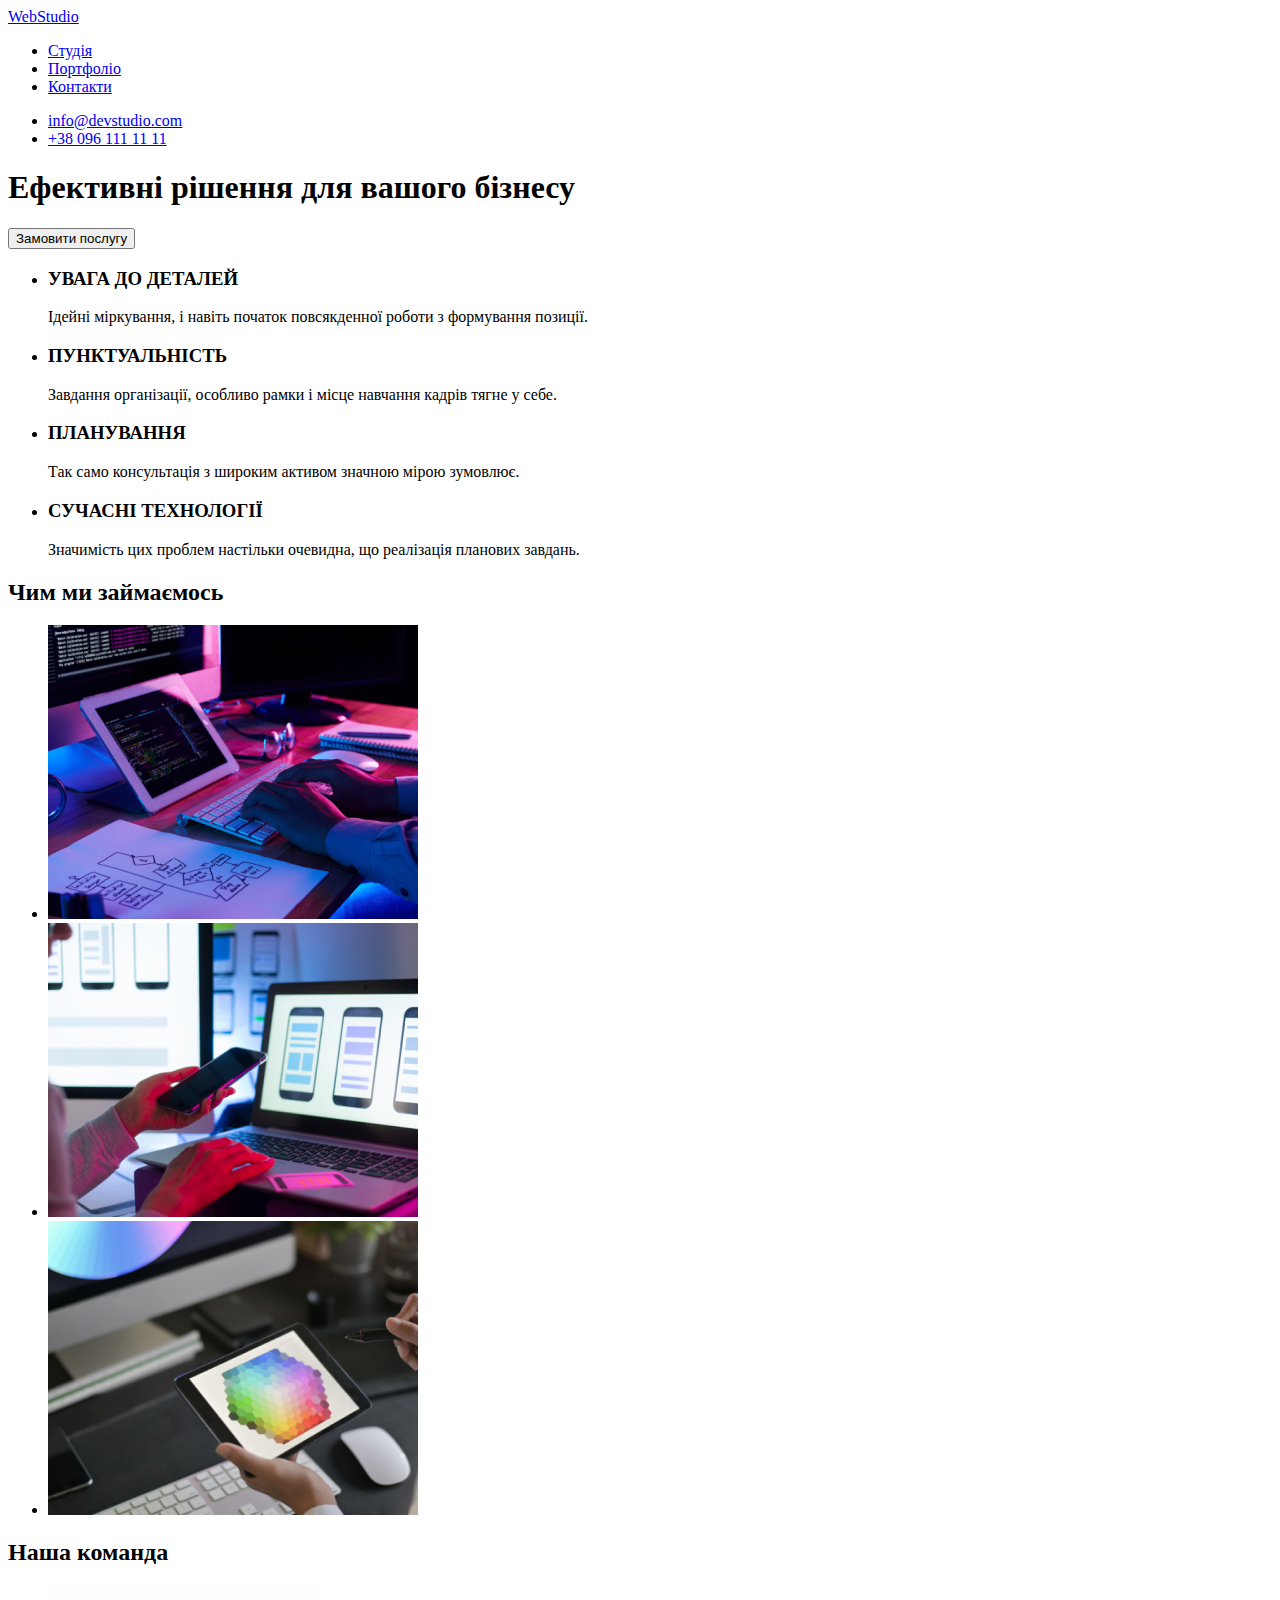
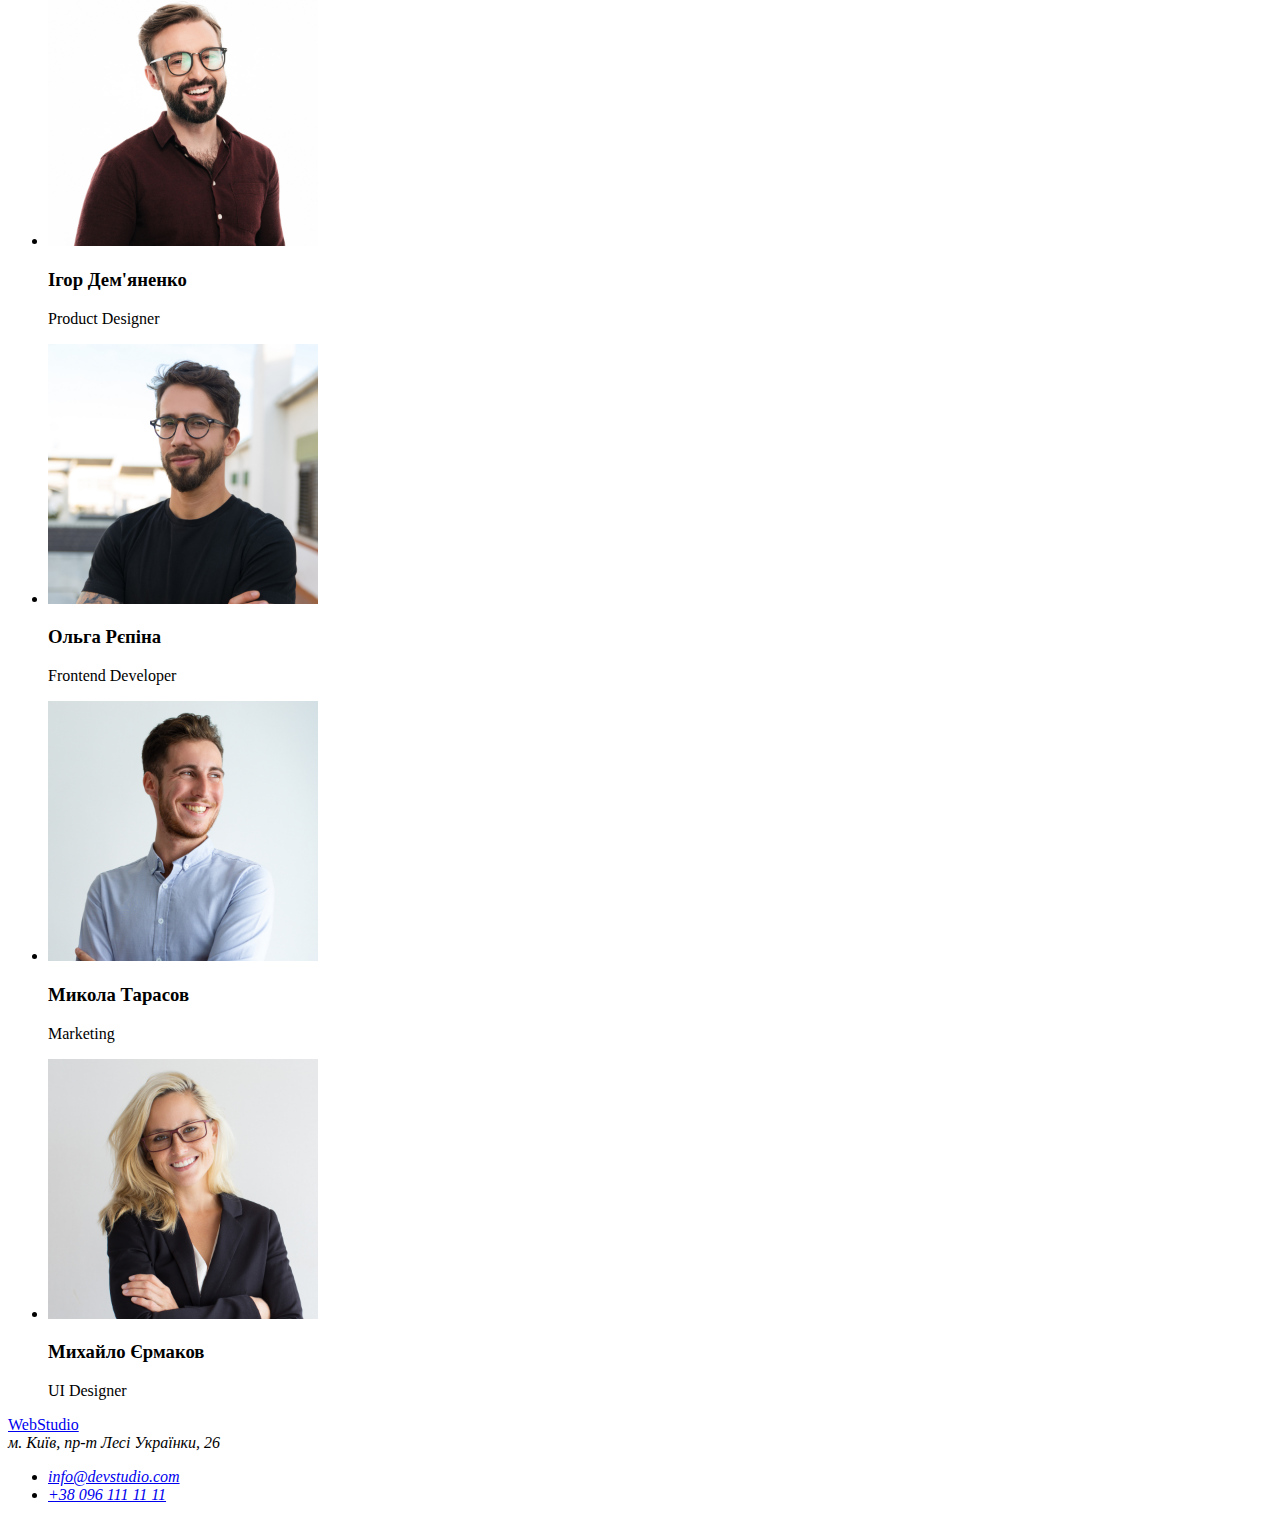
==== index.html @ cd19c99a "hm2 start" ====
<!DOCTYPE html>
<html lang="uk">
  <head>
    <meta charset="UTF-8" />
    <meta name="viewport" content="width=device-width, initial-scale=1.0" />
    <title>Document</title>
  </head>
  <body>
    <header class="header">
      <nav class="navigation">
        <a class="link" href="index.html">WebStudio</a>
        <ul class="list">
          <li class="item">
            <a class="link" href="#">Студія</a>
          </li>
          <li class="item">
            <a class="link" href="#">Портфоліо</a>
          </li>
          <li class="item">
            <a class="link" href="#">Контакти</a>
          </li>
        </ul>
      </nav>

      <ul class="list">
        <li class="item">
          <a href="mailto:info@devstudio.com">info@devstudio.com</a>
        </li>
        <li class="item">
          <a href="tel:+380961111111">+38 096 111 11 11</a>
        </li>
      </ul>
    </header>
    <main>
      <section class="hero">
        <h1 class="hero-title">Ефективні рішення для вашого бізнесу</h1>
        <button class="btn" type="button">Замовити послугу</button>
      </section>
      <section class="about">
        <ul class="list">
          <li class="item">
            <h3 class="about-tittle">УВАГА ДО ДЕТАЛЕЙ</h3>
            <p class="about-text">
              Ідейні міркування, і навіть початок повсякденної роботи з
              формування позиції.
            </p>
          </li>
          <li class="item">
            <h3 class="about-tittle">ПУНКТУАЛЬНІСТЬ</h3>
            <p class="about-text">
              Завдання організації, особливо рамки і місце навчання кадрів тягне
              у себе.
            </p>
          </li>
          <li class="item">
            <h3 class="about-tittle">ПЛАНУВАННЯ</h3>
            <p class="about-text">
              Так само консультація з широким активом значною мірою зумовлює.
            </p>
          </li>
          <li class="item">
            <h3 class="about-tittle">СУЧАСНІ ТЕХНОЛОГІЇ</h3>
            <p class="about-text">
              Значимість цих проблем настільки очевидна, що реалізація планових
              завдань.
            </p>
          </li>
        </ul>
      </section>
      <section>
        <h2>Чим ми займаємось</h2>
        <ul class="list">
          <li class="item">
            <img
              src="./images/about-img/box1.jpg"
              alt="Робота з ноутбуком"
              width="370"
              height="294"
            />
          </li>
          <li class="item">
            <img
              src="./images/about-img/box2.jpg"
              alt="робота з телефоном"
              width="370"
              height="294"
            />
          </li>
          <li class="item">
            <img
              src="./images/about-img/box3.png"
              alt="робота з планшетом"
              width="370"
              height="294"
            />
          </li>
        </ul>
      </section>
      <section class="team">
        <h2 class="section-title">Наша команда</h2>
        <ul class="member-list">
          <li class="member-item">
            <img
              class="member-img"
              src="./images/team-img/member1.jpg"
              alt="Product Designer"
              width="270"
              height="260"
            />
            <h3 class="member-title">Ігор Дем'яненко</h3>
            <p class="member-position">Product Designer</p>
          </li>
          <li class="member-item">
            <img
              class="member-img"
              src="./images/team-img/member2.jpg"
              alt="Ольга Рєпіна"
              width="270"
              height="260"
            />
            <h3 class="member-title">Ольга Рєпіна</h3>
            <p class="member-position">Frontend Developer</p>
          </li>
          <li class="member-item">
            <img
              class="member-img"
              src="./images/team-img/member3.jpg"
              alt="Микола Тарасов"
              width="270"
              height="260"
            />
            <h3 class="member-title">Микола Тарасов</h3>
            <p class="member-position">Marketing</p>
          </li>
          <li class="member-item">
            <img
              class="member-img"
              src="./images/team-img/member4.jpg"
              alt="Михайло Єрмаков"
              width="270"
              height="260"
            />
            <h3 class="member-title">Михайло Єрмаков</h3>
            <p class="member-position">UI Designer</p>
          </li>
        </ul>
      </section>
    </main>
    <footer class="footer">
      <a class="link" href="index.html">WebStudio</a>
      <address>
        м. Київ, пр-т Лесі Українки, 26
        <ul class="list">
          <li class="item">
            <a href="mailto:info@devstudio.com">info@devstudio.com</a>
          </li>
          <li class="item">
            <a href="tel:+380961111111">+38 096 111 11 11</a>
          </li>
        </ul>
      </address>
    </footer>
  </body>
</html>
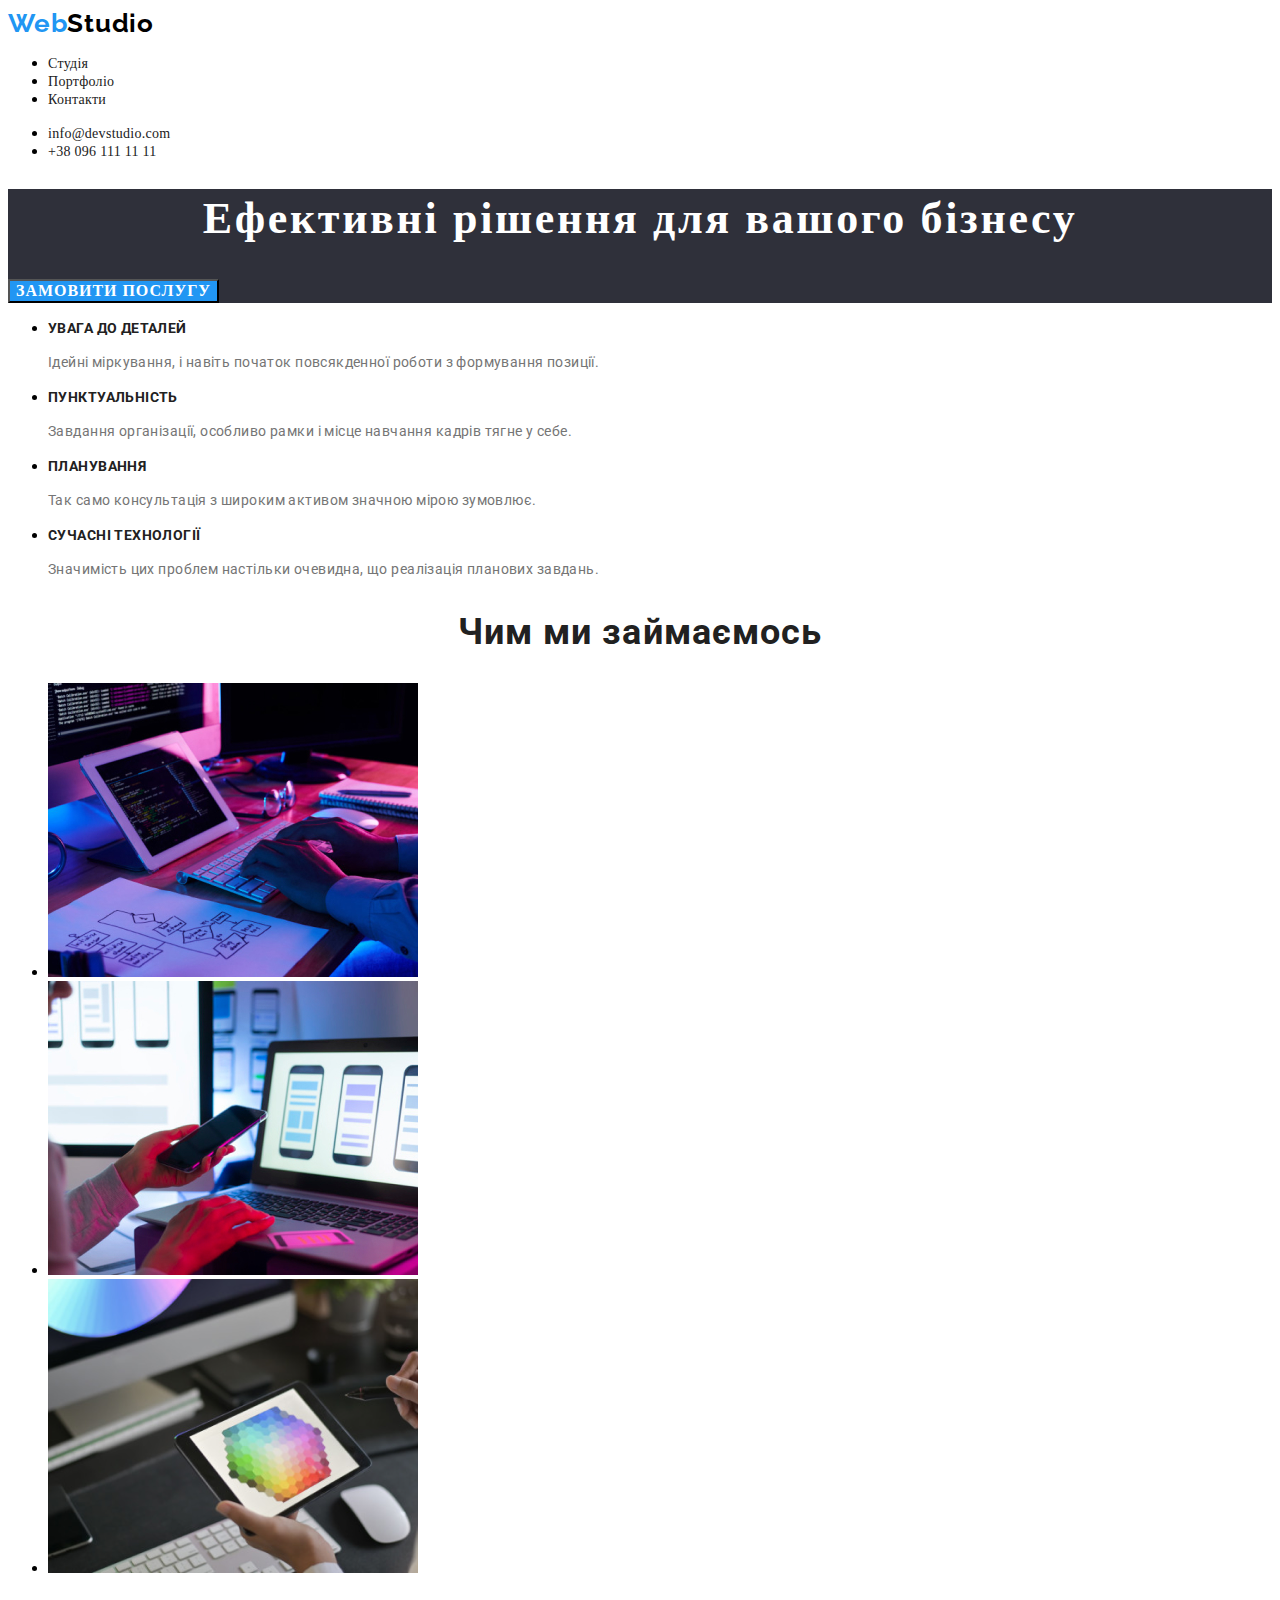
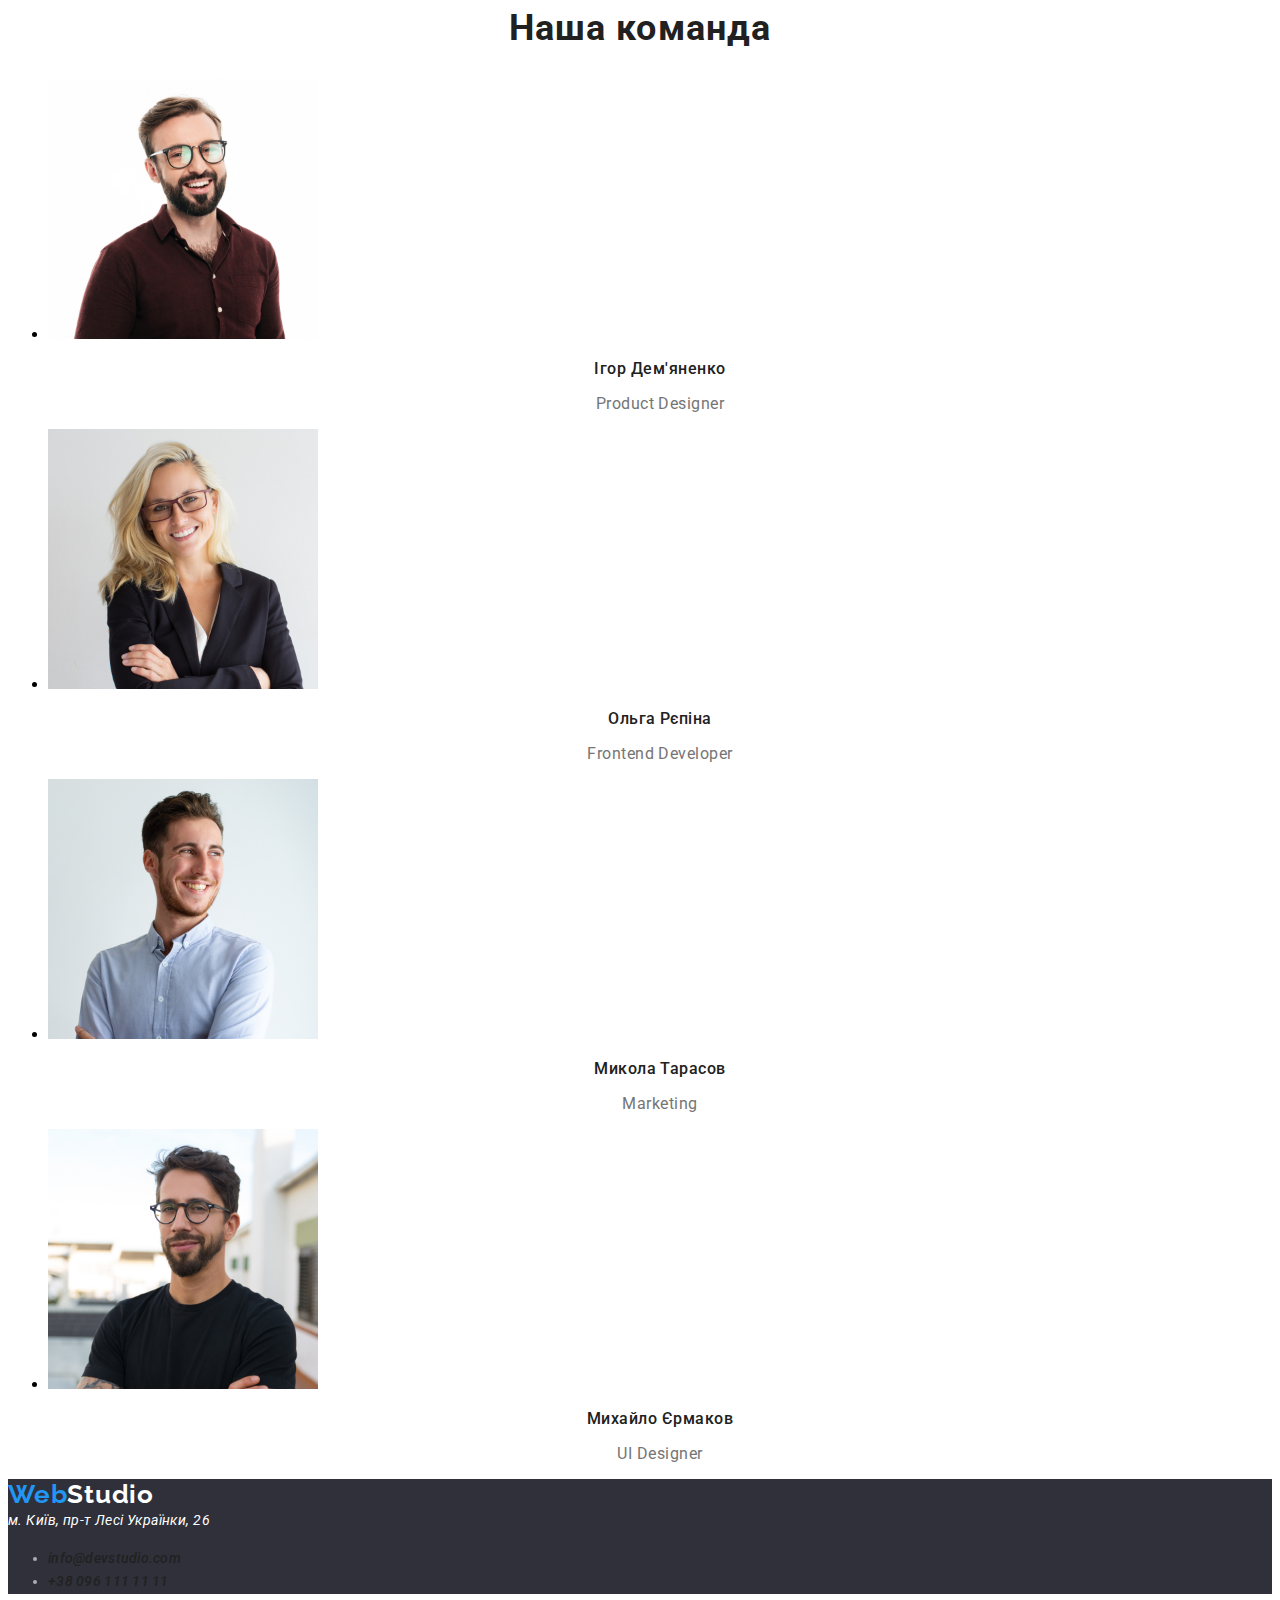
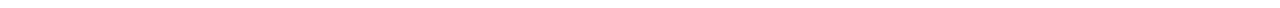
==== commit 9919ce31: "10.09. 21:36" ====
--- a/index.html
+++ b/index.html
@@ -4,62 +4,66 @@
     <meta charset="UTF-8" />
     <meta name="viewport" content="width=device-width, initial-scale=1.0" />
     <title>Document</title>
-  </head>
+    <!-- Project fonts -->
+    <link rel="preconnect" href="https://fonts.googleapis.com">
+<link rel="preconnect" href="https://fonts.gstatic.com" crossorigin>
+<link href="https://fonts.googleapis.com/css2?family=Raleway:wght@700&family=Roboto:wght@400;500;700;900&display=swap" rel="stylesheet">
+<link rel="stylesheet" href="./css/styles.css">
   <body>
     <header class="header">
       <nav class="navigation">
-        <a class="link" href="index.html">WebStudio</a>
+        <a class="link logo" href="index.html">Web<span class="logo-text-black">Studio</span></a>
         <ul class="list">
           <li class="item">
-            <a class="link" href="#">Студія</a>
+            <a class="link navigation-link" href="./index.html">Студія</a>
           </li>
           <li class="item">
-            <a class="link" href="#">Портфоліо</a>
+            <a class="link navigation-link" href="./portfolio.html">Портфоліо</a>
           </li>
           <li class="item">
-            <a class="link" href="#">Контакти</a>
+            <a class="link navigation-link" href="#">Контакти</a>
           </li>
         </ul>
       </nav>
 
       <ul class="list">
-        <li class="item">
-          <a href="mailto:info@devstudio.com">info@devstudio.com</a>
+        <li class="contact-item">
+          <a class="link" href="mailto:info@devstudio.com">info@devstudio.com</a>
         </li>
         <li class="item">
-          <a href="tel:+380961111111">+38 096 111 11 11</a>
+          <a class="link" href="tel:+380961111111">+38 096 111 11 11</a>
         </li>
       </ul>
     </header>
     <main>
       <section class="hero">
         <h1 class="hero-title">Ефективні рішення для вашого бізнесу</h1>
-        <button class="btn" type="button">Замовити послугу</button>
+        <button class="btn" type="button" >Замовити послугу</button>
       </section>
       <section class="about">
-        <ul class="list">
+        <ul class="about-list">
           <li class="item">
-            <h3 class="about-tittle">УВАГА ДО ДЕТАЛЕЙ</h3>
+            <h3 class="about-title">УВАГА ДО ДЕТАЛЕЙ</h3>
             <p class="about-text">
               Ідейні міркування, і навіть початок повсякденної роботи з
               формування позиції.
             </p>
           </li>
           <li class="item">
-            <h3 class="about-tittle">ПУНКТУАЛЬНІСТЬ</h3>
+            <h3 class="about-title">ПУНКТУАЛЬНІСТЬ</h3>
             <p class="about-text">
               Завдання організації, особливо рамки і місце навчання кадрів тягне
               у себе.
             </p>
           </li>
           <li class="item">
-            <h3 class="about-tittle">ПЛАНУВАННЯ</h3>
+            <h3 class="about-title">ПЛАНУВАННЯ</h3>
             <p class="about-text">
               Так само консультація з широким активом значною мірою зумовлює.
             </p>
           </li>
           <li class="item">
-            <h3 class="about-tittle">СУЧАСНІ ТЕХНОЛОГІЇ</h3>
+            <h3 class="about-title">СУЧАСНІ ТЕХНОЛОГІЇ</h3>
             <p class="about-text">
               Значимість цих проблем настільки очевидна, що реалізація планових
               завдань.
@@ -67,11 +71,11 @@
           </li>
         </ul>
       </section>
-      <section>
-        <h2>Чим ми займаємось</h2>
-        <ul class="list">
+      <section class="features">
+        <h2 class="features-title">Чим ми займаємось</h2>
+        <ul class="features-list">
           <li class="item">
-            <img
+            <img class="features-img"
               src="./images/about-img/box1.jpg"
               alt="Робота з ноутбуком"
               width="370"
@@ -97,7 +101,7 @@
         </ul>
       </section>
       <section class="team">
-        <h2 class="section-title">Наша команда</h2>
+        <h2 class="team-title">Наша команда</h2>
         <ul class="member-list">
           <li class="member-item">
             <img
@@ -113,7 +117,7 @@
           <li class="member-item">
             <img
               class="member-img"
-              src="./images/team-img/member2.jpg"
+              src="./images/team-img/member4.jpg"
               alt="Ольга Рєпіна"
               width="270"
               height="260"
@@ -135,7 +139,7 @@
           <li class="member-item">
             <img
               class="member-img"
-              src="./images/team-img/member4.jpg"
+              src="./images/team-img/member2.jpg"
               alt="Михайло Єрмаков"
               width="270"
               height="260"
@@ -147,15 +151,15 @@
       </section>
     </main>
     <footer class="footer">
-      <a class="link" href="index.html">WebStudio</a>
-      <address>
-        м. Київ, пр-т Лесі Українки, 26
+      <a class="link logo" href="index.html">Web<span class="logo-text-white">Studio</span></a>
+      <address class="address">
+        <span class="main-address">м. Київ, пр-т Лесі Українки, 26</span>
         <ul class="list">
           <li class="item">
-            <a href="mailto:info@devstudio.com">info@devstudio.com</a>
+            <a class="link" href="mailto:info@devstudio.com">info@devstudio.com</a>
           </li>
           <li class="item">
-            <a href="tel:+380961111111">+38 096 111 11 11</a>
+            <a class="link" href="tel:+380961111111">+38 096 111 11 11</a>
           </li>
         </ul>
       </address>
--- a/css/styles.css
+++ b/css/styles.css
@@ -0,0 +1,146 @@
+:root {
+  --main-font:"Roboto", sans-serif;
+  --secondary-font:"Raleway", sans-serif;
+
+  /* text colors */
+  --accent-cl: #2196f3 ;
+  --main-txt-cl: #757575;
+  --secondary-txt-cl: #212121;
+  --title-txt-cl: #fff;
+
+  /* background colors */
+  --main-bg-cl: #ffffff;
+  --secondary-bg-cl: #2196F3;
+  --dark-bg-cl: #2F303A;
+}
+.body {
+    font-family: var(--main-font);
+    color: var(--main-txt-cl);
+    font-size: 14px;
+    line-height: 1.71;
+    letter-spacing: 0.42px;
+}
+.footer{
+    background-color: var(--dark-bg-cl);
+}
+
+.navigation .logo,
+.footer .logo {
+color: var(--accent-cl);
+font-family: var(--secondary-font);
+font-size: 26px;
+font-weight: 700;
+letter-spacing: 0.78px
+}
+.logo-text-black {
+    color: #000;
+}
+.logo-text-white {
+    color: var(--title-txt-cl);
+}
+
+
+.link{
+    color: var(--secondary-txt-cl);
+font-size: 14px;
+font-weight: 500;
+letter-spacing: 0.28px;
+text-decoration: none
+
+
+}
+
+.link:hover,
+.link:focus {
+  color: var(--accent-cl);
+}
+
+.hero{
+    background-color: var(--dark-bg-cl) ;
+}
+.hero-title{
+color: var(--title-txt-cl);
+text-align: center;
+font-size: 44px;
+font-weight: 900;
+line-height: 1.36; 
+letter-spacing: 2.64px;
+}
+
+.btn {
+    font-family: inherit;
+    color: var(--title-txt-cl);
+    font-size: 16px;
+    font-weight: 700;
+    letter-spacing: 0.96px;
+    text-transform: uppercase;
+    background-color: var(--accent-cl);
+    cursor: pointer;
+    text-align: center;
+}
+
+.btn:hover,
+.btn:focus {
+  color: var(--title-txt-cl);
+}
+
+.about-title{
+    color: var(--secondary-txt-cl);
+    font-family: var(--main-font);
+font-size: 14px;
+font-weight: 700;
+line-height: normal;
+letter-spacing: 0.42px;
+text-transform: uppercase;
+}
+
+.about-text{
+    color: var(--main-txt-cl);
+font-family: var(--main-font);
+font-size: 14px;
+font-style: normal;
+font-weight: 400;
+line-height: 1.72; 
+letter-spacing: 0.42px;
+}
+
+.features-title,
+.team-title
+{
+    color: var(--secondary-txt-cl);
+text-align: center;
+font-family: var(--main-font);
+font-size: 36px;
+font-weight: 700;
+letter-spacing: 1.08px;
+}
+
+.member-title{
+    color: #212121;
+text-align: center;
+font-family: var(--main-font);
+font-size: 16px;
+font-weight: 500;
+letter-spacing: 0.48px;
+}
+
+.member-position{
+    color:var(--main-txt-cl);
+text-align: center;
+font-family: var(--main-font);
+font-size: 16px;
+font-weight: 400;
+line-height: normal;
+letter-spacing: 0.48px;
+}
+
+.address{
+    color: rgba(255, 255, 255, 0.60);
+    font-family: Roboto;
+    font-size: 14px;
+    line-height: 1.71;
+    letter-spacing: 0.42px;
+}
+.main-address{
+    color: var(--title-txt-cl);
+}
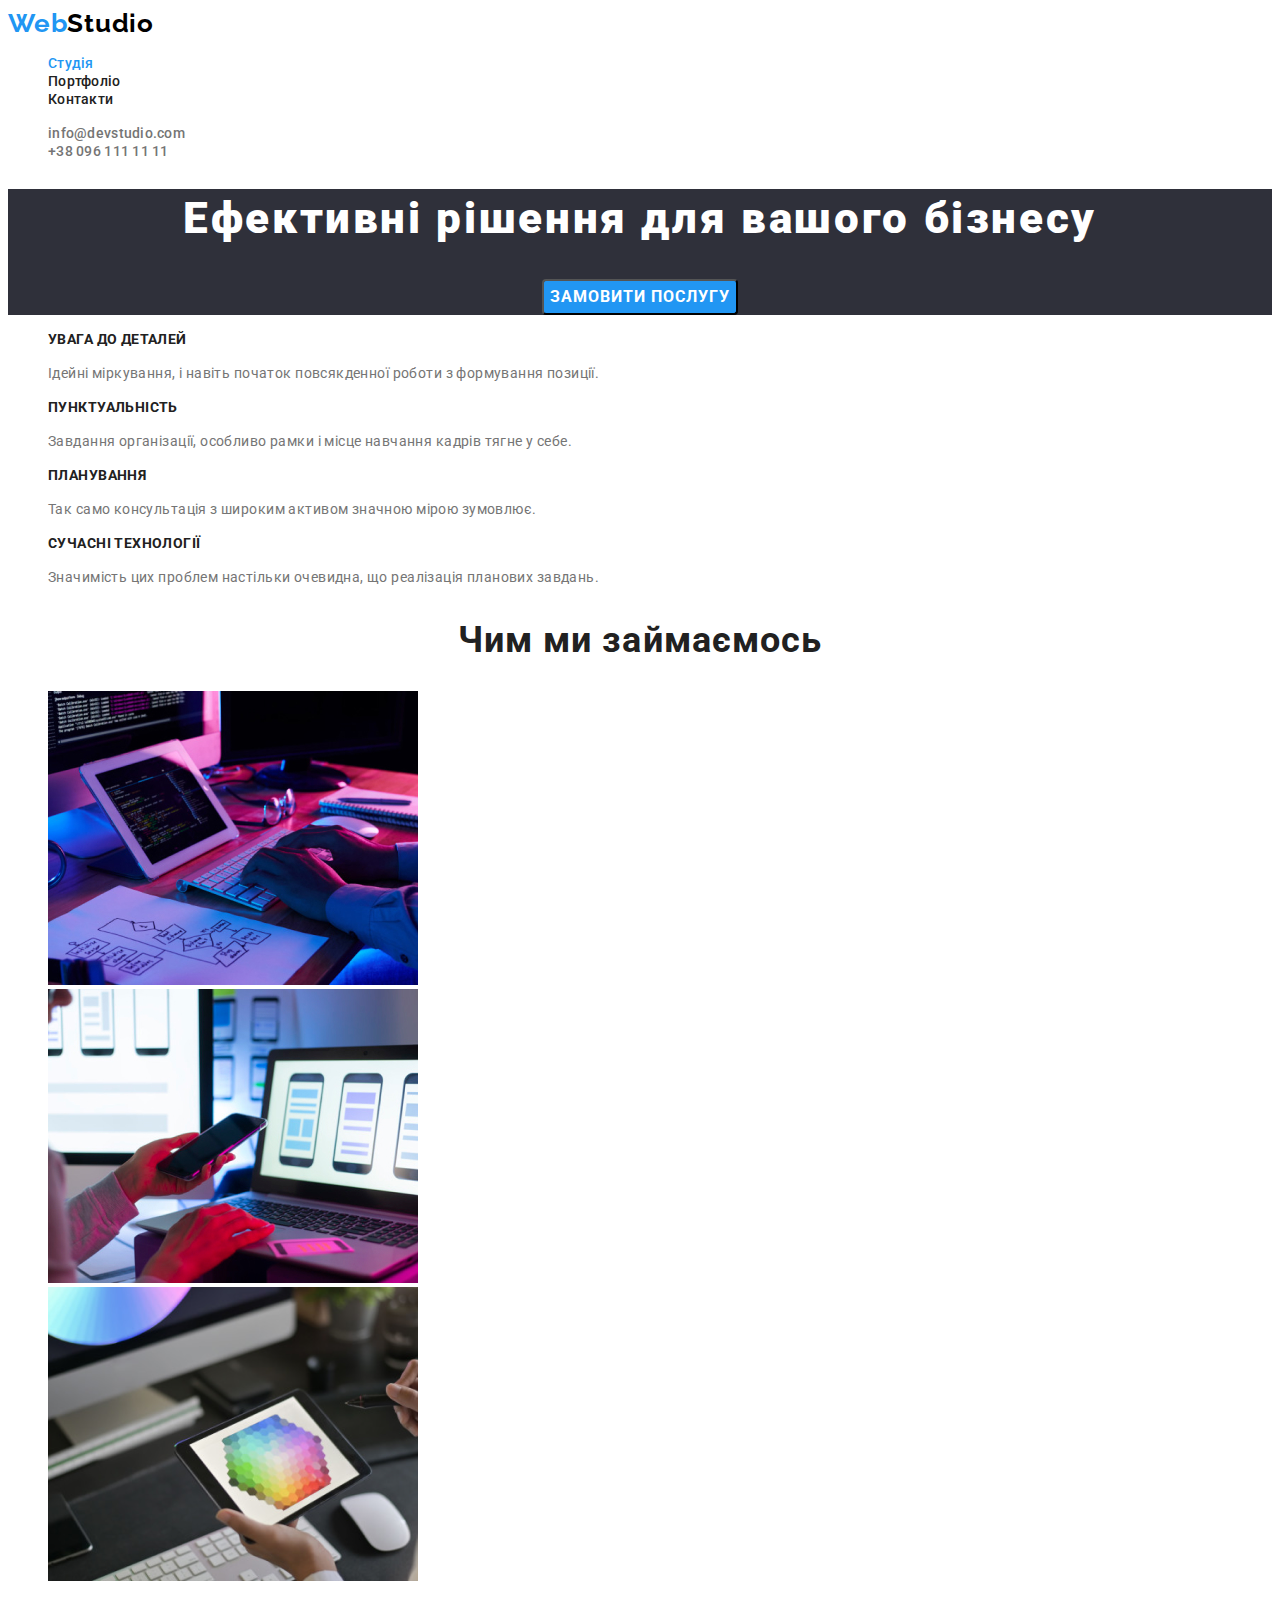
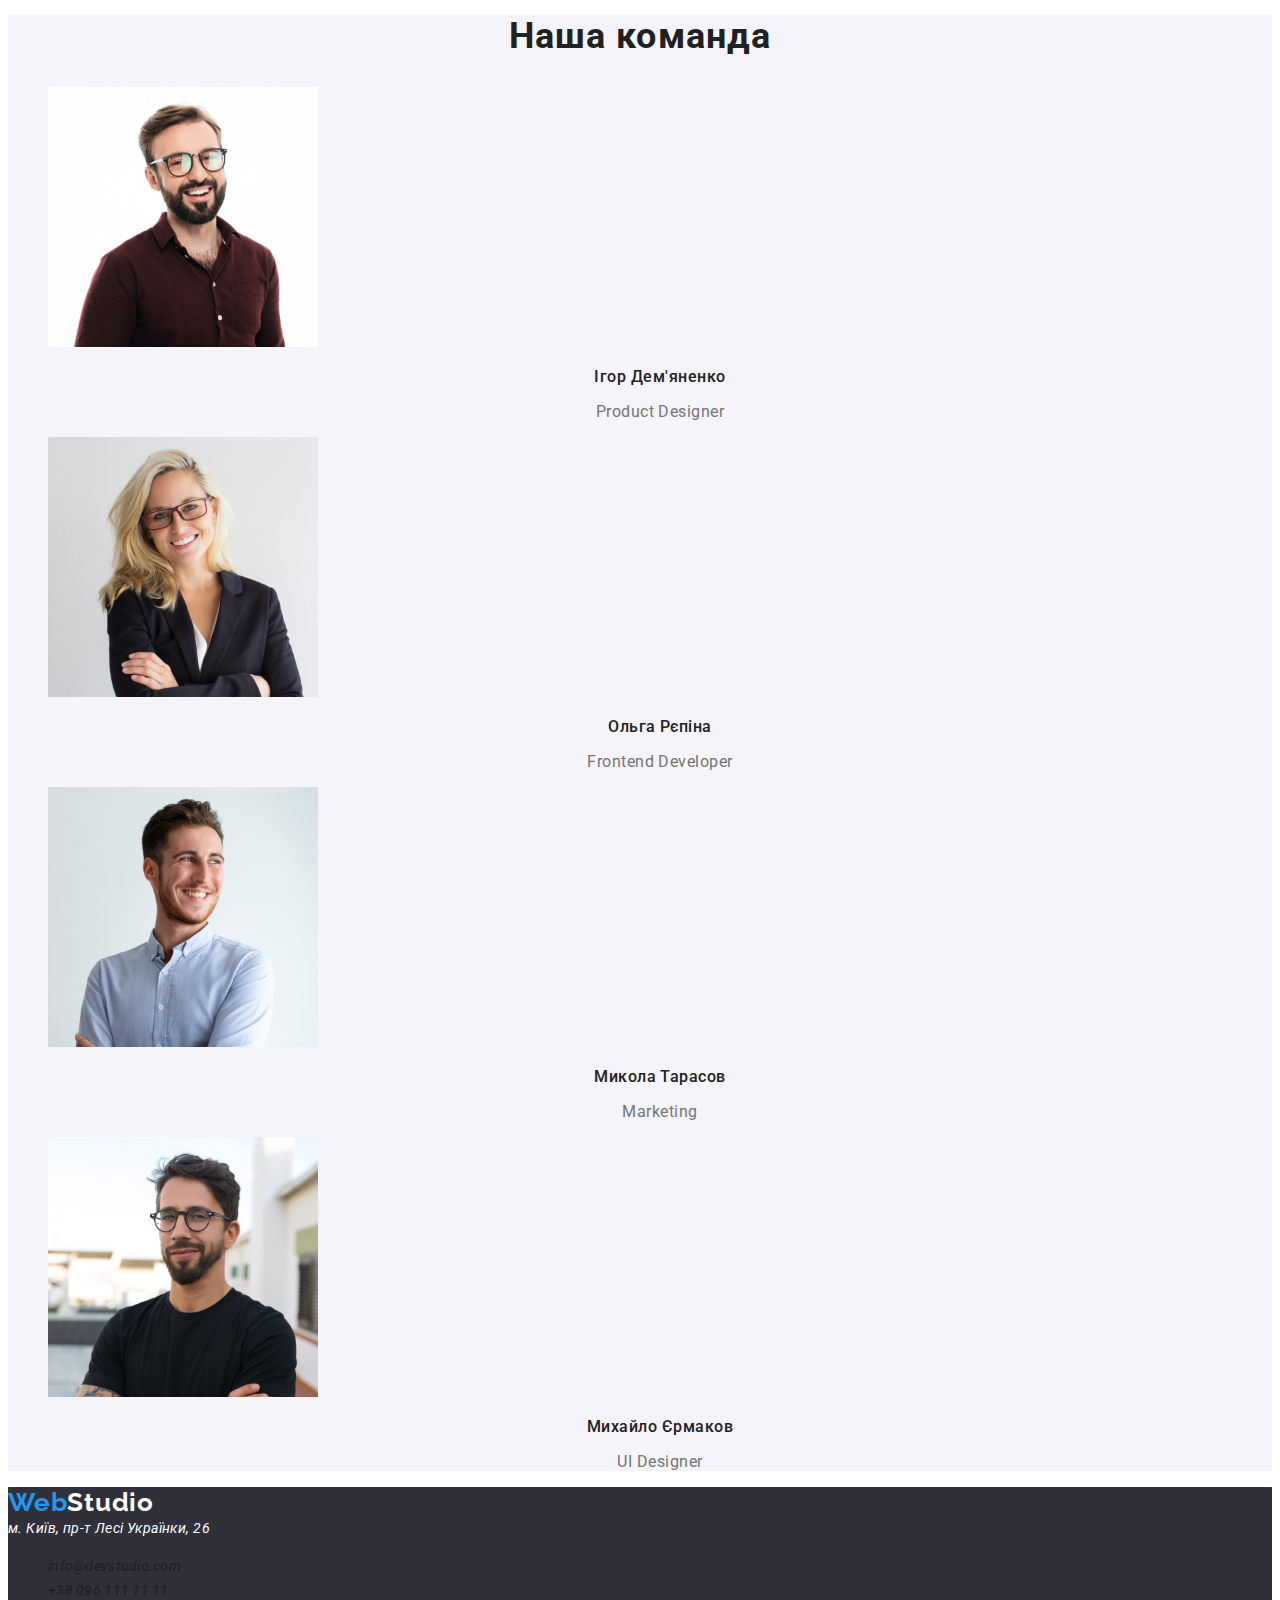
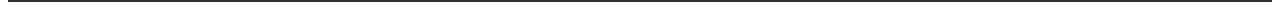
==== commit 1ba00a37: "19.09.23" ====
--- a/index.html
+++ b/index.html
@@ -15,7 +15,7 @@
         <a class="link logo" href="index.html">Web<span class="logo-text-black">Studio</span></a>
         <ul class="list">
           <li class="item">
-            <a class="link navigation-link" href="./index.html">Студія</a>
+            <a class="link navigation-link active-link" href="./index.html">Студія</a>
           </li>
           <li class="item">
             <a class="link navigation-link" href="./portfolio.html">Портфоліо</a>
@@ -28,20 +28,20 @@
 
       <ul class="list">
         <li class="contact-item">
-          <a class="link" href="mailto:info@devstudio.com">info@devstudio.com</a>
+          <a class="link contact-link" href="mailto:info@devstudio.com">info@devstudio.com</a>
         </li>
         <li class="item">
-          <a class="link" href="tel:+380961111111">+38 096 111 11 11</a>
+          <a class="link contact-link" href="tel:+380961111111">+38 096 111 11 11</a>
         </li>
       </ul>
     </header>
     <main>
       <section class="hero">
         <h1 class="hero-title">Ефективні рішення для вашого бізнесу</h1>
-        <button class="btn" type="button" >Замовити послугу</button>
+        <button class="hero-btn btn" type="button" >Замовити послугу</button>
       </section>
       <section class="about">
-        <ul class="about-list">
+        <ul class="about-list list">
           <li class="item">
             <h3 class="about-title">УВАГА ДО ДЕТАЛЕЙ</h3>
             <p class="about-text">
@@ -73,7 +73,7 @@
       </section>
       <section class="features">
         <h2 class="features-title">Чим ми займаємось</h2>
-        <ul class="features-list">
+        <ul class="features-list list">
           <li class="item">
             <img class="features-img"
               src="./images/about-img/box1.jpg"
@@ -102,7 +102,7 @@
       </section>
       <section class="team">
         <h2 class="team-title">Наша команда</h2>
-        <ul class="member-list">
+        <ul class="member-list list">
           <li class="member-item">
             <img
               class="member-img"
@@ -156,10 +156,10 @@
         <span class="main-address">м. Київ, пр-т Лесі Українки, 26</span>
         <ul class="list">
           <li class="item">
-            <a class="link" href="mailto:info@devstudio.com">info@devstudio.com</a>
+            <a class="link address-link" href="mailto:info@devstudio.com">info@devstudio.com</a>
           </li>
           <li class="item">
-            <a class="link" href="tel:+380961111111">+38 096 111 11 11</a>
+            <a class="link address-link" href="tel:+380961111111">+38 096 111 11 11</a>
           </li>
         </ul>
       </address>
--- a/css/styles.css
+++ b/css/styles.css
@@ -19,9 +19,24 @@
     font-size: 14px;
     line-height: 1.71;
     letter-spacing: 0.42px;
+    background: var(--main-bg-cl);
 }
+
+.visually-hidden{
+    display: none;
+}
+
+.list{
+list-style-type: none;
+}
+
+.team{
+    background: #F5F4FA;
+}
+
+
 .footer{
-    background-color: var(--dark-bg-cl);
+background-color: var(--dark-bg-cl);
 }
 
 .navigation .logo,
@@ -41,12 +56,20 @@
 
 
 .link{
-    color: var(--secondary-txt-cl);
+color: var(--secondary-txt-cl);
 font-size: 14px;
 font-weight: 500;
 letter-spacing: 0.28px;
-text-decoration: none
+text-decoration: none;
+font-family: var(--main-font);
+}
 
+.contact-link{
+color: var(--main-txt-cl);
+}
+
+.active-link{
+color: var(--accent-cl)
 
 }
 
@@ -54,11 +77,17 @@
 .link:focus {
   color: var(--accent-cl);
 }
+.address-link:hover,
+.address-link:focus
+{
+    color: var(--title-txt-cl)
+}
 
 .hero{
     background-color: var(--dark-bg-cl) ;
 }
 .hero-title{
+font-family: var(--main-font) ;
 color: var(--title-txt-cl);
 text-align: center;
 font-size: 44px;
@@ -69,12 +98,12 @@
 
 .btn {
     font-family: inherit;
-    color: var(--title-txt-cl);
+    /* color: var(--title-txt-cl); */
     font-size: 16px;
     font-weight: 700;
     letter-spacing: 0.96px;
     text-transform: uppercase;
-    background-color: var(--accent-cl);
+    /* background-color: var(--accent-cl); */
     cursor: pointer;
     text-align: center;
 }
@@ -82,9 +111,31 @@
 .btn:hover,
 .btn:focus {
   color: var(--title-txt-cl);
+  background-color: var(--accent-cl);
+}
+.hero-btn{
+color: var(--title-txt-cl);
+text-align: center;
+font-family: var(--main-font);
+font-size: 16px;
+font-weight: 700;
+line-height:  1.88;
+letter-spacing: 0.96px;
+border-radius: 4px;
+background: var(--accent-cl);
+margin: 0 auto;
+display: block
+}
+.active-btn{
+    color: var(--title-txt-cl);
+    background-color: var(--accent-cl);
+
+
 }
 
-.about-title{
+
+.about-title,
+.gallery-title{
     color: var(--secondary-txt-cl);
     font-family: var(--main-font);
 font-size: 14px;
@@ -94,12 +145,12 @@
 text-transform: uppercase;
 }
 
-.about-text{
+.about-text,
+.gallery-text{
     color: var(--main-txt-cl);
 font-family: var(--main-font);
 font-size: 14px;
 font-style: normal;
-font-weight: 400;
 line-height: 1.72; 
 letter-spacing: 0.42px;
 }
@@ -115,7 +166,8 @@
 letter-spacing: 1.08px;
 }
 
-.member-title{
+.member-title
+{
     color: #212121;
 text-align: center;
 font-family: var(--main-font);
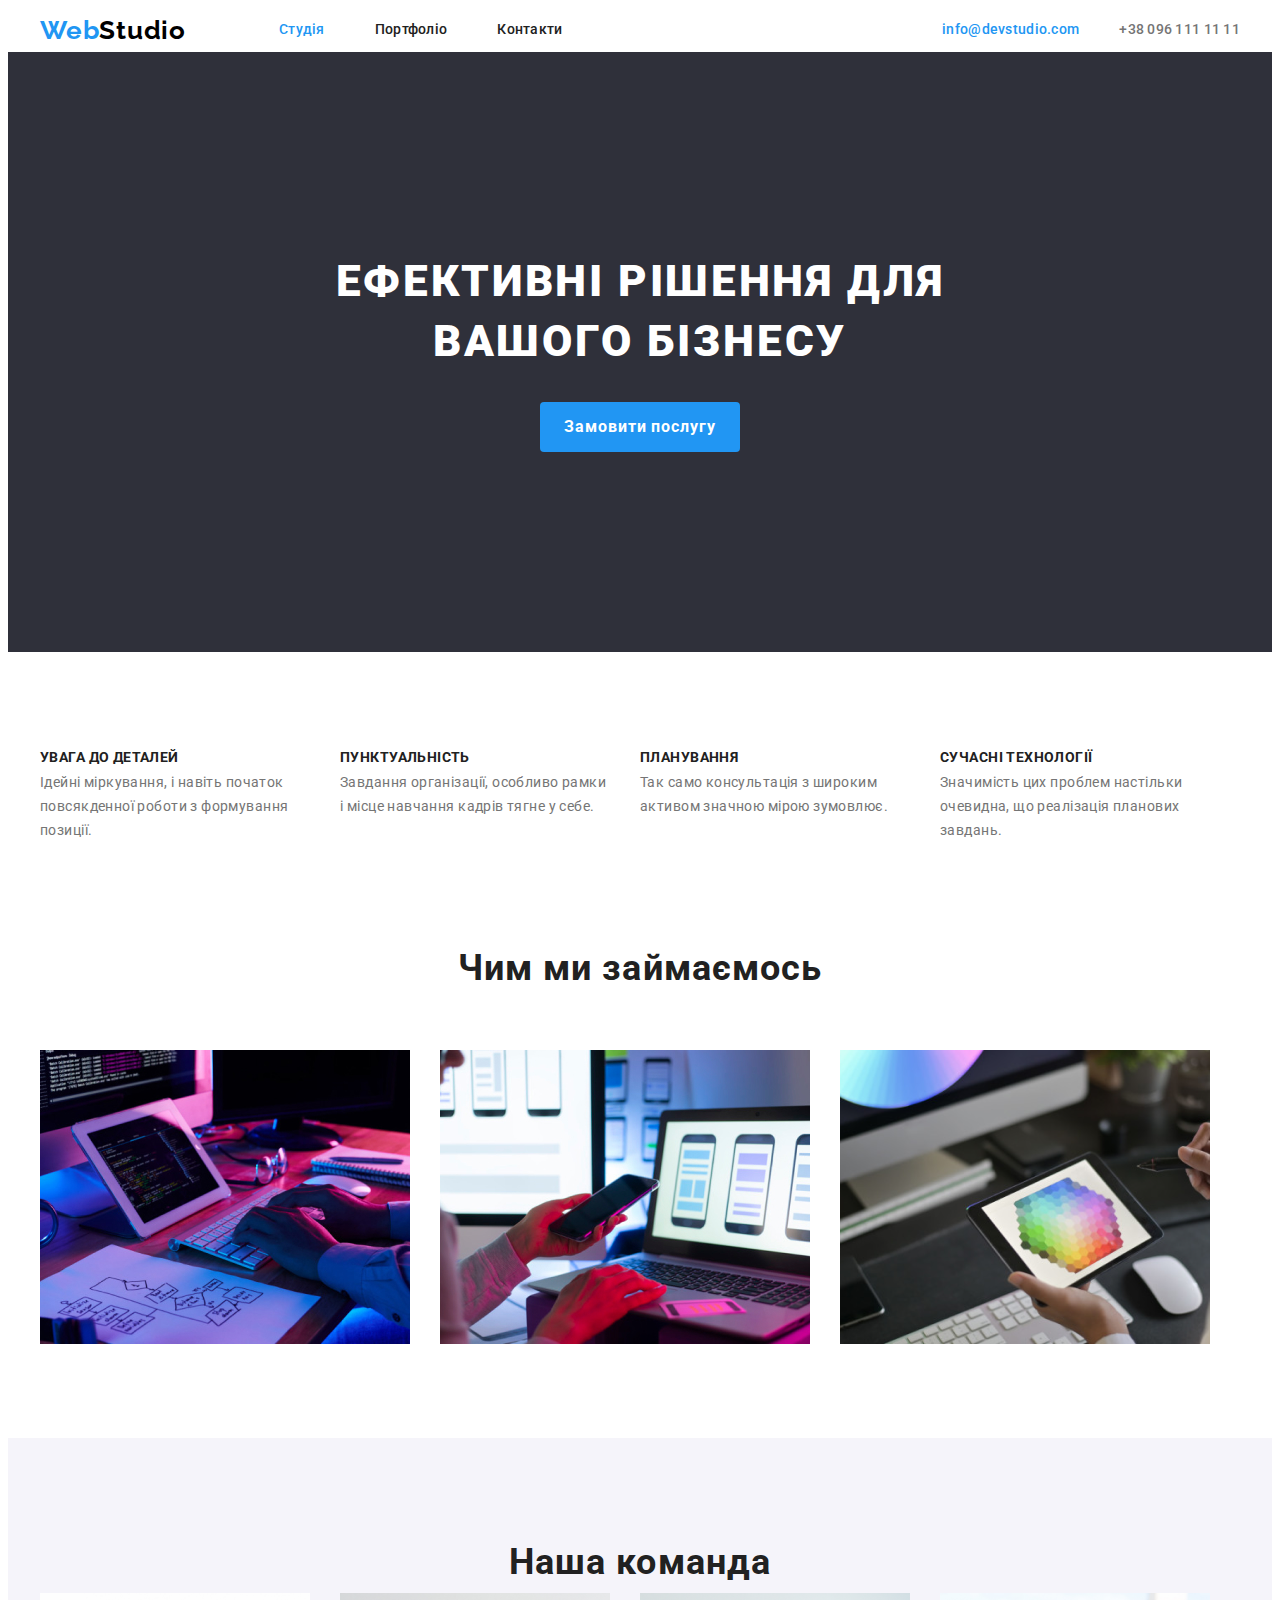
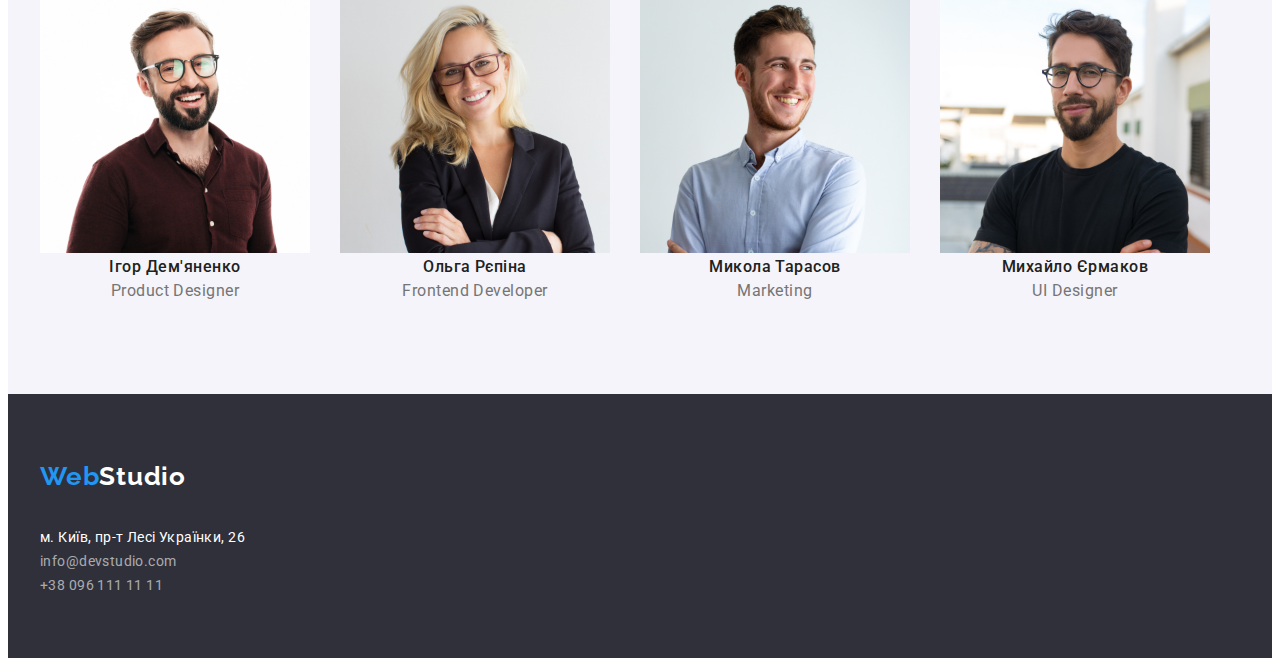
==== commit 6c694933: "02.10.23" ====
--- a/index.html
+++ b/index.html
@@ -8,61 +8,86 @@
     <link rel="preconnect" href="https://fonts.googleapis.com">
 <link rel="preconnect" href="https://fonts.gstatic.com" crossorigin>
 <link href="https://fonts.googleapis.com/css2?family=Raleway:wght@700&family=Roboto:wght@400;500;700;900&display=swap" rel="stylesheet">
+    <!-- normalize -->
+    <link
+      rel="stylesheet"
+      href="https://cdnjs.cloudflare.com/ajax/libs/modern-normalize/2.0.0/modern-normalize.min.css"
+      integrity="sha512-4xo8blKMVCiXpTaLzQSLSw3KFOVPWhm/TRtuPVc4WG6kUgjH6J03IBuG7JZPkcWMxJ5huwaBpOpnwYElP/m6wg=="
+      crossorigin="anonymous"
+      referrerpolicy="no-referrer"
+    />
+
+
+<!-- Custom styles -->
 <link rel="stylesheet" href="./css/styles.css">
   <body>
-    <header class="header">
-      <nav class="navigation">
+    
+     <!-- Шапка сайту  -->
+    
+      <header class="header">
+<div class="container header-container">
+        <nav class="navigation">
         <a class="link logo" href="index.html">Web<span class="logo-text-black">Studio</span></a>
-        <ul class="list">
-          <li class="item">
+        <ul class="list header-list">
+          <li class="item navigation-item">
             <a class="link navigation-link active-link" href="./index.html">Студія</a>
           </li>
-          <li class="item">
+          <li class="item navigation-item">
             <a class="link navigation-link" href="./portfolio.html">Портфоліо</a>
           </li>
-          <li class="item">
+          <li class="item navigation-item">
             <a class="link navigation-link" href="#">Контакти</a>
           </li>
         </ul>
       </nav>
 
-      <ul class="list">
-        <li class="contact-item">
-          <a class="link contact-link" href="mailto:info@devstudio.com">info@devstudio.com</a>
+      <ul class="list contact-list">
+        <li class="item contact-item">
+          <a class="link contact-link active-link" href="mailto:info@devstudio.com">info@devstudio.com</a>
         </li>
-        <li class="item">
+        <li class="item contact-item">
           <a class="link contact-link" href="tel:+380961111111">+38 096 111 11 11</a>
         </li>
       </ul>
+</div>
     </header>
+
     <main>
+     <!-- Секція герой -->
+     
       <section class="hero">
-        <h1 class="hero-title">Ефективні рішення для вашого бізнесу</h1>
+<div class="container hero-container">
+
+          <h1 class="hero-title">Ефективні рішення для  <br>вашого бізнесу</h1>
         <button class="hero-btn btn" type="button" >Замовити послугу</button>
-      </section>
-      <section class="about">
+</div>
+      </section>
+     <!-- секція про нас -->
+      <section class="about ">
+<div class="container about-container">
+
         <ul class="about-list list">
-          <li class="item">
+          <li class="item about-item">
             <h3 class="about-title">УВАГА ДО ДЕТАЛЕЙ</h3>
             <p class="about-text">
               Ідейні міркування, і навіть початок повсякденної роботи з
               формування позиції.
             </p>
           </li>
-          <li class="item">
+          <li class="item about-item">
             <h3 class="about-title">ПУНКТУАЛЬНІСТЬ</h3>
             <p class="about-text">
               Завдання організації, особливо рамки і місце навчання кадрів тягне
               у себе.
             </p>
           </li>
-          <li class="item">
+          <li class="item about-item">
             <h3 class="about-title">ПЛАНУВАННЯ</h3>
             <p class="about-text">
               Так само консультація з широким активом значною мірою зумовлює.
             </p>
           </li>
-          <li class="item">
+          <li class="item about-item">
             <h3 class="about-title">СУЧАСНІ ТЕХНОЛОГІЇ</h3>
             <p class="about-text">
               Значимість цих проблем настільки очевидна, що реалізація планових
@@ -70,11 +95,16 @@
             </p>
           </li>
         </ul>
-      </section>
+</div>
+      </section>
+      <!-- Секція Features -->
+      
       <section class="features">
-        <h2 class="features-title">Чим ми займаємось</h2>
+<div class="container features-container">
+
+          <h2 class="features-title">Чим ми займаємось</h2>
         <ul class="features-list list">
-          <li class="item">
+          <li class="item features-item">
             <img class="features-img"
               src="./images/about-img/box1.jpg"
               alt="Робота з ноутбуком"
@@ -82,7 +112,7 @@
               height="294"
             />
           </li>
-          <li class="item">
+          <li class="item features-item">
             <img
               src="./images/about-img/box2.jpg"
               alt="робота з телефоном"
@@ -90,7 +120,7 @@
               height="294"
             />
           </li>
-          <li class="item">
+          <li class="item features-item">
             <img
               src="./images/about-img/box3.png"
               alt="робота з планшетом"
@@ -99,8 +129,12 @@
             />
           </li>
         </ul>
-      </section>
+</div>
+      </section>
+      
+      <!-- Секція команда -->
       <section class="team">
+<div class="container team-container">
         <h2 class="team-title">Наша команда</h2>
         <ul class="member-list list">
           <li class="member-item">
@@ -148,10 +182,14 @@
             <p class="member-position">UI Designer</p>
           </li>
         </ul>
+
+</div>
       </section>
     </main>
+    <!-- підвал сайту -->
     <footer class="footer">
-      <a class="link logo" href="index.html">Web<span class="logo-text-white">Studio</span></a>
+      <div class="container footer-container">
+        <a class="link logo footer-logo" href="index.html">Web<span class="logo-text-white">Studio</span></a>
       <address class="address">
         <span class="main-address">м. Київ, пр-т Лесі Українки, 26</span>
         <ul class="list">
@@ -163,6 +201,7 @@
           </li>
         </ul>
       </address>
+      </div>
     </footer>
   </body>
 </html>
--- a/css/styles.css
+++ b/css/styles.css
@@ -1,111 +1,345 @@
 :root {
-  --main-font:"Roboto", sans-serif;
-  --secondary-font:"Raleway", sans-serif;
+  --main-font: "Roboto", sans-serif;
+  --secondary-font: "Raleway", sans-serif;
 
   /* text colors */
-  --accent-cl: #2196f3 ;
+  --accent-cl: #2196f3;
   --main-txt-cl: #757575;
   --secondary-txt-cl: #212121;
   --title-txt-cl: #fff;
 
   /* background colors */
   --main-bg-cl: #ffffff;
-  --secondary-bg-cl: #2196F3;
-  --dark-bg-cl: #2F303A;
-}
-.body {
-    font-family: var(--main-font);
-    color: var(--main-txt-cl);
-    font-size: 14px;
-    line-height: 1.71;
-    letter-spacing: 0.42px;
-    background: var(--main-bg-cl);
-}
-
-.visually-hidden{
-    display: none;
-}
-
-.list{
-list-style-type: none;
-}
-
-.team{
-    background: #F5F4FA;
-}
-
-
-.footer{
-background-color: var(--dark-bg-cl);
+  --secondary-bg-cl: #2196f3;
+  --dark-bg-cl: #2f303a;
+}
+
+body {
+  font-family: var(--main-font);
+  color: var(--main-txt-cl);
+  font-size: 14px;
+  line-height: 1.71;
+  letter-spacing: 0.42px;
+  background: var(--main-bg-cl);
+}
+
+h1,
+h2,
+h3,
+h4,
+h5,
+h6,
+p {
+  margin: 0;
+}
+
+img {
+  display: block;
+}
+
+ol,
+ul {
+  list-style: none;
+  margin: 0;
+  padding: 0;
+}
+
+a {
+  text-decoration: none;
+}
+
+.container {
+  /* outline: 1px solid red; */
+
+  width: 1200px;
+
+  padding-left: 15px;
+  padding-right: 15px;
+
+  margin-left: auto;
+  margin-right: auto;
+}
+
+.visually-hidden {
+  display: none;
+}
+
+.list {
+  list-style-type: none;
+}
+
+.team {
+  background: #f5f4fa;
+}
+
+.footer {
+  background-color: var(--dark-bg-cl);
+}
+
+/* 
+===============
+Section header
+===============
+ */
+.logo {
+  margin-right: 93px;
+}
+
+.header-container {
+  display: flex;
+  align-items: center;
+}
+.header .navigation {
+  display: flex;
+  align-items: center;
+}
+
+.header-list {
+  display: flex;
+  align-items: center;
+}
+.navigation-item {
+  margin-right: 50px;
+}
+.navigation-item:last-of-type {
+  margin-right: 0px;
+}
+
+.contact-list {
+  display: flex;
+  align-items: center;
+  margin-left: auto;
+}
+.contact-item {
+  margin-right: 40px;
+}
+.contact-item:last-child {
+  margin-right: 0;
 }
 
 .navigation .logo,
 .footer .logo {
-color: var(--accent-cl);
-font-family: var(--secondary-font);
-font-size: 26px;
-font-weight: 700;
-letter-spacing: 0.78px
+  color: var(--accent-cl);
+  font-family: var(--secondary-font);
+  font-size: 26px;
+  font-weight: 700;
+  letter-spacing: 0.78px;
 }
 .logo-text-black {
-    color: #000;
+  color: #000;
 }
 .logo-text-white {
-    color: var(--title-txt-cl);
-}
-
-
-.link{
-color: var(--secondary-txt-cl);
-font-size: 14px;
-font-weight: 500;
-letter-spacing: 0.28px;
-text-decoration: none;
-font-family: var(--main-font);
-}
-
-.contact-link{
-color: var(--main-txt-cl);
-}
-
-.active-link{
-color: var(--accent-cl)
-
+  color: var(--title-txt-cl);
+}
+
+.link {
+  color: var(--secondary-txt-cl);
+  font-size: 14px;
+  font-weight: 500;
+  letter-spacing: 0.28px;
+  text-decoration: none;
+  font-family: var(--main-font);
+}
+
+.contact-link {
+  color: var(--main-txt-cl);
+}
+
+.active-link {
+  color: var(--accent-cl);
 }
 
 .link:hover,
 .link:focus {
   color: var(--accent-cl);
 }
+/* 
+===============
+
+===============
+ */
+
 .address-link:hover,
-.address-link:focus
-{
-    color: var(--title-txt-cl)
-}
-
-.hero{
-    background-color: var(--dark-bg-cl) ;
-}
-.hero-title{
-font-family: var(--main-font) ;
-color: var(--title-txt-cl);
-text-align: center;
-font-size: 44px;
-font-weight: 900;
-line-height: 1.36; 
-letter-spacing: 2.64px;
-}
+.address-link:focus {
+  color: var(--title-txt-cl);
+}
+
+/* 
+===============
+HERO
+===============
+ */
+.hero {
+  background-color: var(--dark-bg-cl);
+}
+
+.hero-container {
+  padding-top: 200px;
+  padding-bottom: 200px;
+  margin-bottom: 94px;
+}
+
+.hero-title {
+  display: block;
+  font-family: var(--main-font);
+  color: var(--title-txt-cl);
+  text-align: center;
+  font-size: 44px;
+  font-weight: 900;
+  line-height: 1.36;
+  letter-spacing: 2.64px;
+  text-transform: uppercase;
+  margin-bottom: 30px;
+}
+.hero-btn {
+  color: var(--title-txt-cl);
+  text-align: center;
+  font-family: var(--main-font);
+  font-size: 16px;
+  font-weight: 700;
+  line-height: 1.88;
+  letter-spacing: 0.96px;
+  border-radius: 4px;
+  background: var(--accent-cl);
+  margin: 0 auto;
+  display: block;
+  border: none;
+  min-width: 200px;
+  min-height: 50px;
+}
+/* 
+===============
+секція про нас
+===============
+ */
+.about-list {
+  display: flex;
+  align-items: center;
+}
+.about-title {
+  color: var(--secondary-txt-cl);
+  font-family: var(--main-font);
+  font-size: 14px;
+  font-weight: 700;
+  letter-spacing: 0.42px;
+  text-transform: uppercase;
+  /* justify-content: center; */
+}
+.about-item {
+  display: block;
+  margin-right: 30px;
+  width: 270px;
+  height: 98px;
+}
+.about-container {
+  margin-bottom: 94px;
+}
+
+.about-item:last-child {
+  margin-right: 0;
+}
+/* 
+===============
+Features
+===============
+ */
+.features-container {
+  margin-bottom: 94px;
+}
+.features-list {
+  display: flex;
+  align-items: center;
+}
+
+.features-title {
+  color: var(--secondary-txt-cl);
+  text-align: center;
+  font-family: var(--main-font);
+  font-size: 36px;
+  font-weight: 700;
+  letter-spacing: 1.08px;
+  margin-bottom: 50px;
+}
+
+.features-item {
+  margin-right: 30px;
+}
+
+.features-item:last-child {
+  margin-right: 0;
+}
+
+/* 
+===============
+Team
+===============
+ */
+.team-title {
+  color: var(--secondary-txt-cl);
+  text-align: center;
+  font-family: var(--main-font);
+  font-size: 36px;
+  font-weight: 700;
+  letter-spacing: 1.08px;
+}
+.team-container {
+  padding-top: 94px;
+  padding-bottom: 94px;
+}
+
+.member-list {
+  display: flex;
+  align-items: center;
+}
+.member-item {
+  margin-right: 30px;
+}
+.member-item:last-child {
+  margin-right: 0;
+}
+
+/* 
+===============
+Footer
+===============
+ */
+
+.footer-container {
+  padding-top: 60px;
+  padding-bottom: 60px;
+}
+.footer-logo {
+  display: block;
+  margin-bottom: 28px;
+}
+
+/* 
+===============
+---------
+===============
+ */
 
 .btn {
-    font-family: inherit;
-    /* color: var(--title-txt-cl); */
-    font-size: 16px;
-    font-weight: 700;
-    letter-spacing: 0.96px;
-    text-transform: uppercase;
-    /* background-color: var(--accent-cl); */
-    cursor: pointer;
-    text-align: center;
+  font-family: inherit;
+  /* color: var(--title-txt-cl); */
+  font-size: 16px;
+  font-weight: 700;
+  letter-spacing: 0.96px;
+  /* background-color: var(--accent-cl); */
+  cursor: pointer;
+  text-align: center;
+}
+
+.btn.filter-btn {
+  color: var(--secondary-txt-cl);
+  text-align: center;
+  font-family: var(--main-font);
+  font-size: 16px;
+  font-style: normal;
+  font-weight: 500;
+  line-height: 1.63;
+  letter-spacing: 0.48px;
+  background-color: #f5f4fa;
 }
 
 .btn:hover,
@@ -113,86 +347,117 @@
   color: var(--title-txt-cl);
   background-color: var(--accent-cl);
 }
-.hero-btn{
-color: var(--title-txt-cl);
-text-align: center;
-font-family: var(--main-font);
-font-size: 16px;
-font-weight: 700;
-line-height:  1.88;
-letter-spacing: 0.96px;
-border-radius: 4px;
-background: var(--accent-cl);
-margin: 0 auto;
-display: block
-}
-.active-btn{
-    color: var(--title-txt-cl);
-    background-color: var(--accent-cl);
-
-
-}
-
-
-.about-title,
-.gallery-title{
-    color: var(--secondary-txt-cl);
-    font-family: var(--main-font);
-font-size: 14px;
-font-weight: 700;
-line-height: normal;
-letter-spacing: 0.42px;
-text-transform: uppercase;
+
+.btn.active-btn {
+  color: var(--title-txt-cl);
+  background-color: var(--accent-cl);
+}
+
+.gallery-title {
+  color: var(--secondary-txt-cl);
+  font-family: var(--main-font);
+  font-size: 18px;
+  font-weight: 700;
+  line-height: 2;
+  letter-spacing: 1.08px;
 }
 
 .about-text,
-.gallery-text{
-    color: var(--main-txt-cl);
-font-family: var(--main-font);
-font-size: 14px;
-font-style: normal;
-line-height: 1.72; 
-letter-spacing: 0.42px;
-}
-
-.features-title,
-.team-title
-{
-    color: var(--secondary-txt-cl);
-text-align: center;
-font-family: var(--main-font);
-font-size: 36px;
-font-weight: 700;
-letter-spacing: 1.08px;
-}
-
-.member-title
-{
-    color: #212121;
-text-align: center;
-font-family: var(--main-font);
-font-size: 16px;
-font-weight: 500;
-letter-spacing: 0.48px;
-}
-
-.member-position{
-    color:var(--main-txt-cl);
-text-align: center;
-font-family: var(--main-font);
-font-size: 16px;
-font-weight: 400;
-line-height: normal;
-letter-spacing: 0.48px;
-}
-
-.address{
-    color: rgba(255, 255, 255, 0.60);
-    font-family: Roboto;
-    font-size: 14px;
-    line-height: 1.71;
-    letter-spacing: 0.42px;
-}
-.main-address{
-    color: var(--title-txt-cl);
-}
+.gallery-text {
+  color: var(--main-txt-cl);
+  font-family: var(--main-font);
+  font-size: 14px;
+  font-style: normal;
+  line-height: 1.72;
+  letter-spacing: 0.42px;
+}
+
+.member-title {
+  color: #212121;
+  text-align: center;
+  font-family: var(--main-font);
+  font-size: 16px;
+  font-weight: 500;
+  letter-spacing: 0.48px;
+}
+
+.member-position {
+  color: var(--main-txt-cl);
+  text-align: center;
+  font-family: var(--main-font);
+  font-size: 16px;
+  font-weight: 400;
+  line-height: normal;
+  letter-spacing: 0.48px;
+}
+
+.main-address {
+  color: var(--title-txt-cl);
+  font-family: var(--main-font);
+  font-size: 14px;
+  font-style: normal;
+  font-weight: 400;
+  line-height: 1.14;
+  letter-spacing: 0.42px;
+}
+
+.address-link {
+  color: rgba(255, 255, 255, 0.6);
+  font-family: var(--main-font);
+  font-weight: 400;
+  letter-spacing: 0.42px;
+  line-height: 1.14;
+  font-style: normal;
+}
+
+/* 
+===============
+Portfolio section
+===============
+ */
+.header-portfolio {
+  margin-bottom: 94px;
+}
+
+.filter-list {
+  display: flex;
+  justify-content: center;
+  margin-bottom: 50px;
+}
+
+.filter-btn {
+  color: var(--secondary-txt-cl);
+  text-align: center;
+  font-family: var(--main-font);
+  font-size: 16px;
+  font-style: normal;
+  font-weight: 500;
+  line-height: 1.63;
+  letter-spacing: 0.48px;
+  background-color: #f5f4fa;
+  border-radius: 4px;
+  border: none;
+}
+.filter-item {
+  margin-right: 8px;
+}
+
+.filter-item:last-child {
+  margin-right: 0;
+}
+.gallery-list {
+  display: flex;
+  flex-wrap: wrap;
+  margin-bottom: 94px;
+  /* justify-content: space-between; */
+}
+.gallery-item {
+  margin-right: 30px;
+  margin-bottom: 30px;
+}
+.gallery-item:nth-child(3n) {
+  margin-right: 0;
+}
+.gallery-item:nth-last-child(-n + 3) {
+  margin-bottom: 0;
+}
